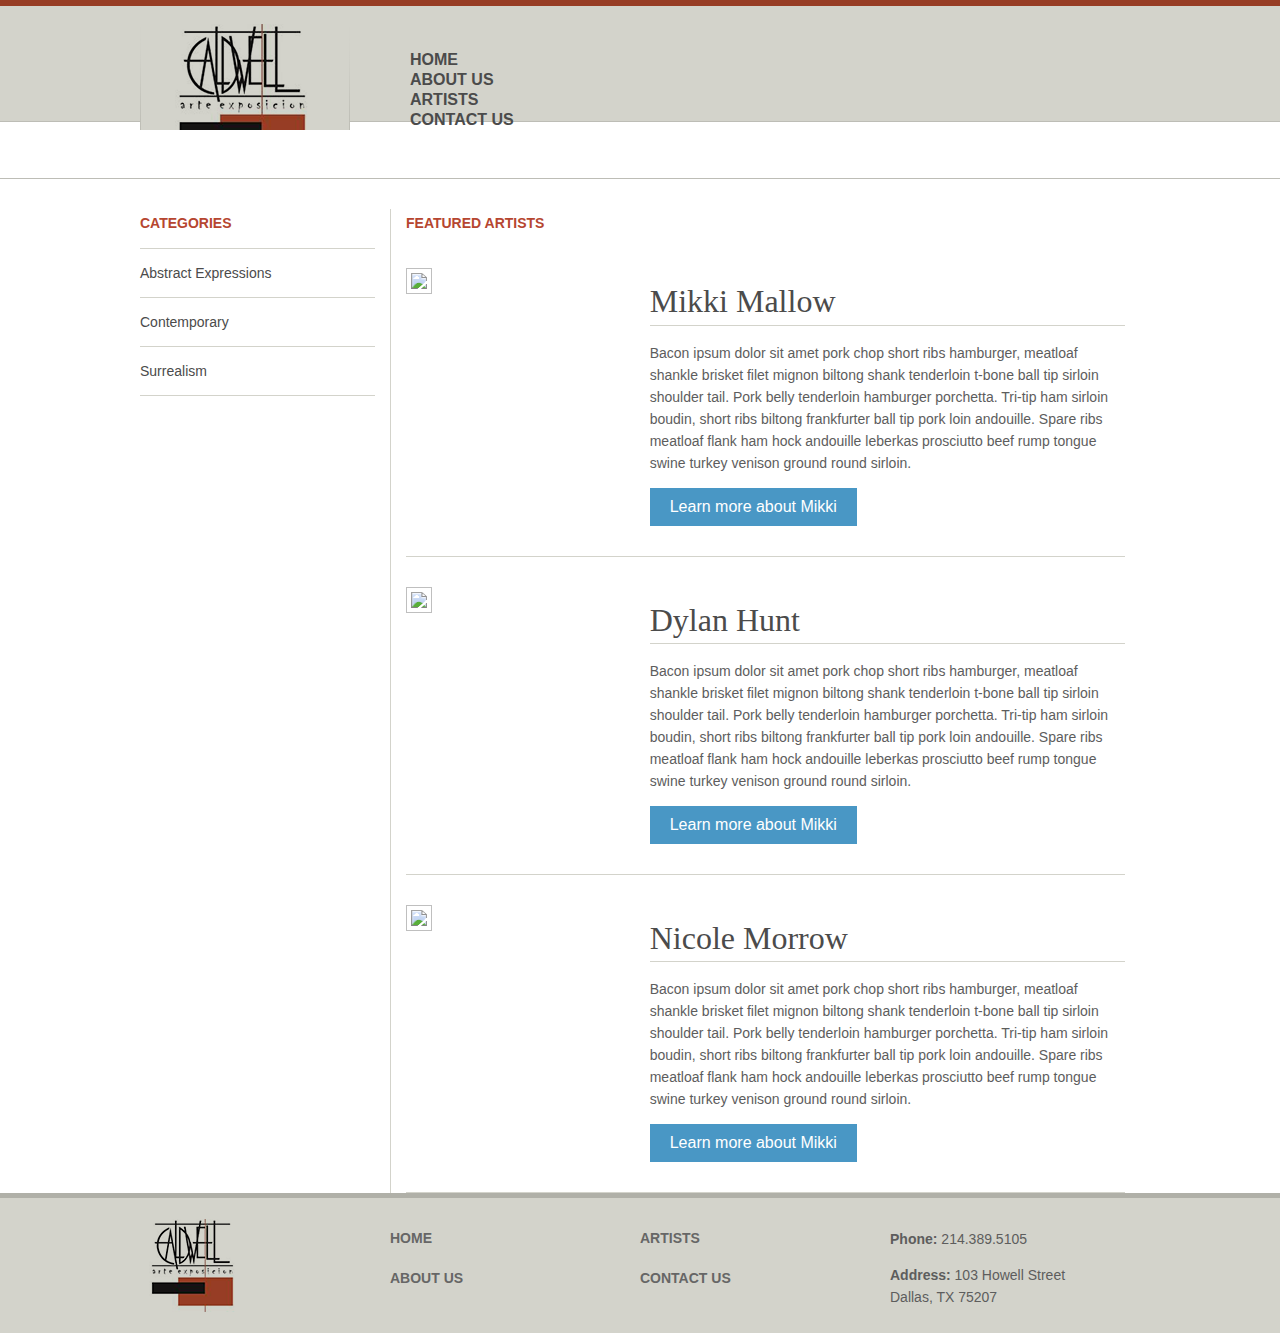
==== index.html @ 2b681919 "first commit; commit includes components from foundation 5" ====
<!DOCTYPE html>
<!--[if lt IE 7]> <html class="ie ie6" dir="ltr" lang="en-US"> <![endif]-->
<!--[if IE 7]>    <html class="ie ie7" dir="ltr" lang="en-US"> <![endif]-->
<!--[if IE 8]>    <html class="ie ie8" dir="ltr" lang="en-US"> <![endif]-->
<!--[if IE 9]>    <html class="ie ie9" dir="ltr" lang="en-US"> <![endif]-->
<!--[if IE 10]>   <html class="ie ie10" dir="ltr" lang="en-US"> <![endif]-->
<!--[if !IE]> --> <html dir="ltr" lang="en-US"> <![endif]-->
<head>
		
		<title>			
			Caldwell Arte Exposicion
		</title> 
		<meta http-equiv="Content-Type" content="text/html; charset=utf-8" />		
		
		
	    <meta name="description" content="" />
		<meta name="keywords" content="" />
				
		<meta name="author" content="Juliano Moreira Dasilva" />		
		<meta name="viewport" content="width=device-width, initial-scale=1, maximum-scale=1">								
		<link rel="shortcut icon" type="image/ico" href="favicon.ico" />		

		<link rel="stylesheet" type="text/css" href="assets/css/foundation.min.css" />
		<link rel="stylesheet" type="text/css" href="assets/css/master.css" />
		<link rel="stylesheet" href="assets/css/responsive-nav.css">
		

		<!-- scripts (if possible place these scripts at the bottom) -->
		<!--[if lte IE 8]>
			<script src="/assets/js/respond.min.js"></script>		
		<![endif]-->
		<!--[if lt IE 9]>
		<script src="http://html5shim.googlecode.com/svn/trunk/html5.js"></script>
		<![endif]-->
		
		<!--[if gte IE 9]>
		  <style type="text/css">
		    .gradient {
		       filter: none;
		    }
		  </style>
		<![endif]-->	
		<!--[if IE]>
			<link rel="stylesheet" type="text/css" href="/assets/css/ie.css" />
		<![endif]-->
		
		<!-- <script src="http://ajax.googleapis.com/ajax/libs/jquery/1.7.1/jquery.min.js"></script>					 -->
		<script src="/assets/js/jquery.fittext.js"></script>				

		<script type="text/javascript" src="//use.typekit.net/nig3ajt.js"></script>
		<script type="text/javascript">try{Typekit.load();}catch(e){}</script>
</head>

<body class="home two-col">	

<div class="header">

	<nav>
		<h1 class="logo">
			<a href="#">
				<img src="assets/images/logo.png" />
			</a>
		</h1>
		<ul class="navigation group">
			<li><a href="">Home</a></li>
			<li><a href="">About us</a></li>
			<li><a href="">Artists</a></li>
			<li><a href="">Contact Us</a></li>				
		</ul>
	</nav>
</div>
	
<div class="container">

<div class="row">

	<div class="large-3 columns left-col">
		<h3 class="section-title">categories</h3>
		<ul class="category">
			<li><a href="">Abstract Expressions</a></li>
			<li><a href="">Contemporary</a></li>
			<li><a href="">Surrealism</a></li>			
		</ul>
	</div> <!-- end left col -->

	<div class="large-9 columns right-col">
		<h3 class="section-title">Featured Artists</h3>

		<div class="artist-excerpt group">
			<div class="artist-photo">
				<img src="http://devcaldwellartimages.blob.core.windows.net/mikkimallow/ProfileImage/Mikki%20Mallow/profile_.jpg" />
			</div>
			<div class="copy">
				<h3>Mikki Mallow</h3>
				<p>Bacon ipsum dolor sit amet pork chop short ribs hamburger, meatloaf shankle brisket filet mignon biltong shank tenderloin t-bone ball tip sirloin shoulder tail. Pork belly tenderloin hamburger porchetta. Tri-tip ham sirloin boudin, short ribs biltong frankfurter ball tip pork loin andouille. Spare ribs meatloaf flank ham hock andouille leberkas prosciutto beef rump tongue swine turkey venison ground round sirloin.</p>
				<a href="#" class="button medium ">Learn more about Mikki</a>
			</div>
		</div> <!-- end artist excerpt -->

		<div class="artist-excerpt group">
			<div class="artist-photo">
				<img src="http://devcaldwellartimages.blob.core.windows.net/dylanhunt/ProfileImage/Dylan%20Hunt/profile_.jpg" />
			</div>
			<div class="copy">
				<h3>Dylan Hunt</h3>
				<p>Bacon ipsum dolor sit amet pork chop short ribs hamburger, meatloaf shankle brisket filet mignon biltong shank tenderloin t-bone ball tip sirloin shoulder tail. Pork belly tenderloin hamburger porchetta. Tri-tip ham sirloin boudin, short ribs biltong frankfurter ball tip pork loin andouille. Spare ribs meatloaf flank ham hock andouille leberkas prosciutto beef rump tongue swine turkey venison ground round sirloin.</p>
				<a href="#" class="button medium">Learn more about Mikki</a>
			</div>
		</div> <!-- end artist excerpt -->

		<div class="artist-excerpt group">
			<div class="artist-photo">
				<img src="http://devcaldwellartimages.blob.core.windows.net/nicolemorrow/ProfileImage/Nicole%20Morrow/profile_.jpg" />
			</div>
			<div class="copy">
				<h3>Nicole Morrow</h3>
				<p>Bacon ipsum dolor sit amet pork chop short ribs hamburger, meatloaf shankle brisket filet mignon biltong shank tenderloin t-bone ball tip sirloin shoulder tail. Pork belly tenderloin hamburger porchetta. Tri-tip ham sirloin boudin, short ribs biltong frankfurter ball tip pork loin andouille. Spare ribs meatloaf flank ham hock andouille leberkas prosciutto beef rump tongue swine turkey venison ground round sirloin.</p>
				<a href="#" class="button medium">Learn more about Mikki</a>
			</div>
		</div> <!-- end artist excerpt -->

	</div> <!-- end right col -->

</div> <!-- end row -->


</div> <!-- end container  -->

<footer>
	<div class="footer">		
		<ul class="navigation group">
			<li class="large-3 columns">
				<h1 class="logo">
					<a href="#">
						<img src="assets/images/logo-footer.png" />
					</a>
				</h1>
			</li>
			<li class="large-3 columns">
				<a href="">Home</a> <br /><br />
				<a href="">About us</a>
			</li>
			<li class="large-3 columns">
				<a href="">Artists</a> <br /><br />
				<a href="">Contact Us</a>
			</li>
			<li class="large-3 columns">
				<p><strong>Phone:</strong> 214.389.5105</p>
				<p><strong>Address:</strong> 103 Howell Street <br /> Dallas, TX 75207</p>
			</li>
		</ul>
	</div>
</footer>

   	    	
<script src="/assets/js/jquery.flexslider.js"></script>				
<script src="/assets/js/picturefill.js"></script>
<script src="/assets/js/modernizr-latest.min.js"></script>					
<script src="/assets/js/responsive-nav.min.js"></script>

<script type="text/javascript">
  $(window).load(function() {
    $('#main-slider').flexslider({
      animation: 'slide',      
      controlNav: true,               
      directionNav: true,
      slideshow: true
    });    
  });
</script>

<script>
//var nav = responsiveNav(".nav-collapse");
var navigation = responsiveNav("#nav", {customToggle: "#toggle"});
</script>



	
</body>
</html>
---- assets/css/master.css ----
@charset "UTF-8";
/**
 * Master Stylesheet
 *
 * The first sentence of the long description starts here and continues on this
 * line for a while finally concluding here at the end of this paragraph.
 *
 * The long description is ideal for more detailed explanations and
 * documentation. It can include example HTML, URLs, or any other information
 * that is deemed necessary or useful.
 *
 * @tag This is a tag named 'tag'
 *
 * @todo This is a todo statement that describes an atomic task to be completed
 *   at a later date. It wraps after 80 characters and following lines are
 *   indented by 2 spaces.
 */
/* ==========================================================================
   Media Queries 
   ========================================================================== */
/* ==========================================================================
   Import base, form, typography and functions scss 
   ========================================================================== */
/*- ==========================================================================
  Reset
  ========================================================================== */
/* http://meyerweb.com/eric/tools/css/reset/ 
   v2.0 | 20110126
   License: none (public domain)
*/
html, body, div, span, applet, object, iframe,
h1, h2, h3, h4, h5, h6, p, blockquote, pre,
a, abbr, acronym, address, big, cite, code,
del, dfn, em, img, ins, kbd, q, s, samp,
small, strike, strong, sub, sup, tt, var,
b, u, i, center,
dl, dt, dd, ol, ul, li,
fieldset, form, label, legend,
table, caption, tbody, tfoot, thead, tr, th, td,
article, aside, canvas, details, embed,
figure, figcaption, footer, header, hgroup,
menu, nav, output, ruby, section, summary,
time, mark, audio, video {
  margin: 0;
  padding: 0;
  border: 0;
  font-size: 100%;
  font: inherit;
  vertical-align: baseline;
  direction: ltr; }

/* HTML5 display-role reset for older browsers */
article, aside, details, figcaption, figure,
footer, header, hgroup, menu, nav, section {
  display: block; }

body {
  line-height: 1; }

ul {
  list-style: none; }

blockquote, q {
  quotes: none; }

blockquote:before, blockquote:after,
q:before, q:after {
  content: '';
  content: none; }

table {
  border-collapse: collapse;
  border-spacing: 0; }

/* Nicolas Gallagher's micro clearfix */
.group {
  *zoom: 1; }

.group:before, .group:after {
  content: " ";
  display: table; }

.group:after {
  clear: both; }

/*- ==========================================================================
  Base
  ========================================================================== */
*, *:before, *:after {
  -webkit-box-sizing: border-box;
  -moz-box-sizing: border-box;
  box-sizing: border-box; }

/* ==========================================================================
   Typefaces
   ========================================================================== */
/* ==========================================================================
   Typography - Sizes (h1, h2, h3, h4, h5)
   ========================================================================== */
h1, h2, h3, h4, h5, h6 {
  font-family: "adelle-sans", sans-serif;
  font-weight: bold;
  font-style: normal;
  color: #222222;
  text-rendering: optimizeLegibility;
  line-height: 1.1;
  margin-bottom: .5em;
  margin-top: .5em; }

h1 {
  font-size: 44px; }

h2 {
  font-size: 37px; }

h3 {
  font-size: 27px; }

h4 {
  font-size: 23px; }

h5 {
  font-size: 16px; }

h6 {
  font-size: 14px; }

p {
  font-family: "adelle-sans", sans-serif;
  font-weight: normal;
  line-height: 22px;
  margin: 0 0 1em 0;
  color: #5d5d5d; }

/* Base Type Styles Using Modular Scale ---------------------- */
.no-rgba p {
  color: #5f5f5f; }

p.lead {
  font-size: 17.5px;
  line-height: 1.6;
  margin-bottom: 17px; }

aside p {
  font-size: 13px;
  line-height: 1.35;
  font-style: italic; }

h1 small, h2 small, h3 small, h4 small, h5 small, h6 small {
  font-size: 60%;
  color: #6f6f6f;
  line-height: 0; }

hr {
  border: solid #ddd;
  border-width: 1px 0 0;
  clear: both;
  margin: 22px 0 21px;
  height: 0; }

.subheader {
  line-height: 1.3;
  color: #6f6f6f;
  font-weight: 300;
  margin-bottom: 17px; }

em, i {
  font-style: italic;
  line-height: inherit; }

strong, b {
  font-weight: bold;
  line-height: inherit; }

small {
  font-size: 60%;
  line-height: inherit; }

code {
  font-weight: bold;
  background: transparent;
  color: #fdff36;
  font-family: monaco, monospace; }

/* Misc ---------------------- */
.left {
  float: left; }

.right {
  float: right; }

.text-left {
  text-align: left; }

.text-right {
  text-align: right; }

.text-center {
  text-align: center; }

.hide {
  display: none; }

.hide-override {
  display: none !important; }

.highlight {
  background: #ffff99; }

#googlemap img, object, embed {
  max-width: none; }

#map_canvas embed {
  max-width: none; }

#map_canvas img {
  max-width: none; }

#map_canvas object {
  max-width: none; }

/* Reset for strange margins by default on <figure> elements */
figure {
  margin: 0; }

img, embed, object, video {
  max-width: 100%; }

.line {
  margin: 1.5em 0;
  border-top: 1px solid #c6c6c6;
  display: block; }

/*- ==========================================================================
  Font Icons from @font-face to individual styles
  ========================================================================== */
@font-face {
  font-family: 'zocial';
  src: url("/assets/font-icons/zocial/zocial.eot?72406524");
  src: url("/assets/font-icons/zocial/zocial.eot?72406524#iefix") format("embedded-opentype"), url("/assets/font-icons/zocial/zocial.woff?72406524") format("woff"), url("/assets/font-icons/zocial/zocial.ttf?72406524") format("truetype"), url("/assets/font-icons/zocial/zocial.svg?72406524#zocial") format("svg");
  font-weight: normal;
  font-style: normal; }

/* Chrome hack: SVG is rendered more smooth in Windozze. 100% magic, uncomment if you need it. */
/* Note, that will break hinting! In other OS-es font will be not as sharp as it could be */
/*
@media screen and (-webkit-min-device-pixel-ratio:0) {
  @font-face {
    font-family: 'fontello';
    src: url('../font/fontello.svg?95305166#fontello') format('svg');
  }
}
*/
[class^="icon-"]:before,
[class*=" icon-"]:before {
  font-family: 'zocial';
  font-style: normal;
  font-weight: normal;
  speak: none;
  display: inline-block;
  text-decoration: inherit;
  width: 1em;
  margin-right: 0.2em;
  text-align: center;
  /* opacity .8 */
  /* For safety - reset parent styles, that can break glyph codes*/
  font-variant: normal;
  text-transform: none;
  /* fix buttons height, for twitter bootstrap */
  line-height: 1em;
  /* Animation center compensation - magrins should be symmetric */
  /* remove if not needed */
  margin-left: 0.2em;
  /* you can be more comfortable with increased icons size */
  /* font-size: 120%; */
  /* Uncomment for 3D effect */
  /* text-shadow: 1px 1px 1px rgba(127, 127, 127, 0.3); */ }

/* Zocial */
.icon-aim:before {
  content: '\22'; }

/* '&quot;' */
.icon-delicious:before {
  content: '\23'; }

/* '#' */
.icon-paypal:before {
  content: '\24'; }

/* '$' */
.icon-android:before {
  content: '\26'; }

/* '&amp;' */
.icon-smashmag:before {
  content: '\2a'; }

/* '*' */
.icon-plus:before {
  content: '\e801'; }

/* '' */
.icon-gplus:before {
  content: '\2b'; }

/* '+' */
.icon-minus:before {
  content: '\2d'; }

/* '-' */
.icon-calendar:before {
  content: '\2e'; }

/* '.' */
.icon-pinterest:before {
  content: '\31'; }

/* '1' */
.icon-w3c:before {
  content: '\33'; }

/* '3' */
.icon-foursquare:before {
  content: '\34'; }

/* '4' */
.icon-html5:before {
  content: '\35'; }

/* '5' */
.icon-ie:before {
  content: '\36'; }

/* '6' */
.icon-call:before {
  content: '\37'; }

/* '7' */
.icon-grooveshark:before {
  content: '\38'; }

/* '8' */
.icon-ninetyninedesigns:before {
  content: '\39'; }

/* '9' */
.icon-spotify:before {
  content: '\3d'; }

/* '=' */
.icon-appstore:before {
  content: '\41'; }

/* 'A' */
.icon-dribbble:before {
  content: '\44'; }

/* 'D' */
.icon-evernote:before {
  content: '\45'; }

/* 'E' */
.icon-flickr:before {
  content: '\46'; }

/* 'F' */
.icon-google:before {
  content: '\47'; }

/* 'G' */
.icon-instapaper:before {
  content: '\49'; }

/* 'I' */
.icon-klout:before {
  content: '\4b'; }

/* 'K' */
.icon-linkedin:before {
  content: '\4c'; }

/* 'L' */
.icon-meetup:before {
  content: '\4d'; }

/* 'M' */
.icon-disqus:before {
  content: '\51'; }

/* 'Q' */
.icon-rss:before {
  content: '\52'; }

/* 'R' */
.icon-skype:before {
  content: '\53'; }

/* 'S' */
.icon-twitter:before {
  content: '\54'; }

/* 'T' */
.icon-youtube:before {
  content: '\55'; }

/* 'U' */
.icon-vimeo:before {
  content: '\56'; }

/* 'V' */
.icon-windows:before {
  content: '\57'; }

/* 'W' */
.icon-yahoo:before {
  content: '\59'; }

/* 'Y' */
.icon-email:before {
  content: '\5d'; }

/* ']' */
.icon-macstore:before {
  content: '\5e'; }

/* '^' */
.icon-podcast:before {
  content: '\60'; }

/* '`' */
.icon-amazon:before {
  content: '\61'; }

/* 'a' */
.icon-cloudapp:before {
  content: '\63'; }

/* 'c' */
.icon-dropbox:before {
  content: '\64'; }

/* 'd' */
.icon-ebay:before {
  content: '\65'; }

/* 'e' */
.icon-facebook:before {
  content: '\66'; }

/* 'f' */
.icon-github:before {
  content: '\67'; }

/* 'g' */
.icon-googleplay:before {
  content: '\68'; }

/* 'h' */
.icon-itunes:before {
  content: '\69'; }

/* 'i' */
.icon-lastfm:before {
  content: '\6c'; }

/* 'l' */
.icon-gmail:before {
  content: '\6d'; }

/* 'm' */
.icon-pinboard:before {
  content: '\6e'; }

/* 'n' */
.icon-openid:before {
  content: '\6f'; }

/* 'o' */
.icon-quora:before {
  content: '\71'; }

/* 'q' */
.icon-tumblr:before {
  content: '\74'; }

/* 't' */
.icon-wordpress:before {
  content: '\77'; }

/* 'w' */
.icon-yelp:before {
  content: '\79'; }

/* 'y' */
.icon-eventbrite:before {
  content: '\7c'; }

/* '|' */
.icon-posterous:before {
  content: '\7e'; }

/* '~' */
.icon-stripe:before {
  content: '\a3'; }

/* '£' */
.icon-cart:before {
  content: '\c9'; }

/* 'É' */
.icon-print:before {
  content: '\d1'; }

/* 'Ñ' */
.icon-instagram:before {
  content: '\dc'; }

/* 'Ü' */
.icon-appnet:before {
  content: '\e1'; }

/* 'á' */
.icon-acrobat:before {
  content: '\e3'; }

/* 'ã' */
.icon-drupal:before {
  content: '\e4'; }

/* 'ä' */
.icon-buffer:before {
  content: '\e5'; }

/* 'å' */
.icon-pocket:before {
  content: '\e7'; }

/* 'ç' */
.icon-bitbucket:before {
  content: '\e9'; }

/* 'é' */
.icon-up:before {
  content: '\2191'; }

/* '↑' */
.icon-right:before {
  content: '\2192'; }

/* '→' */
.icon-down:before {
  content: '\2193'; }

/* '↓' */
.icon-home:before {
  content: '\2302'; }

/* '⌂' */
.icon-home-1:before {
  content: '\e803'; }

/* '' */
.icon-pause:before {
  content: '\2389'; }

/* '⎉' */
.icon-fast-fw:before {
  content: '\23e9'; }

/* '⏩' */
.icon-fast-bw:before {
  content: '\23ea'; }

/* '⏪' */
.icon-to-end:before {
  content: '\23ed'; }

/* '⏭' */
.icon-to-start:before {
  content: '\23ee'; }

/* '⏮' */
.icon-stop:before {
  content: '\25aa'; }

/* '▪' */
.icon-up-dir:before {
  content: '\25b4'; }

/* '▴' */
.icon-play:before {
  content: '\25b6'; }

/* '▶' */
.icon-right-dir:before {
  content: '\25b8'; }

/* '▸' */
.icon-down-dir:before {
  content: '\25be'; }

/* '▾' */
.icon-left-dir:before {
  content: '\25c2'; }

/* '◂' */
.icon-cloud:before {
  content: '\2601'; }

/* '☁' */
.icon-umbrella:before {
  content: '\2602'; }

/* '☂' */
.icon-star:before {
  content: '\2605'; }

/* '★' */
.icon-star-empty:before {
  content: '\2606'; }

/* '☆' */
.icon-check:before {
  content: '\2611'; }

/* '☑' */
.icon-left-hand:before {
  content: '\261c'; }

/* '☜' */
.icon-up-hand:before {
  content: '\261d'; }

/* '☝' */
.icon-right-hand:before {
  content: '\261e'; }

/* '☞' */
.icon-down-hand:before {
  content: '\261f'; }

/* '☟' */
.icon-th-list:before {
  content: '\2630'; }

/* '☰' */
.icon-heart-empty:before {
  content: '\2661'; }

/* '♡' */
.icon-heart:before {
  content: '\2665'; }

/* '♥' */
.icon-music:before {
  content: '\266b'; }

/* '♫' */
.icon-th:before {
  content: '\268f'; }

/* '⚏' */
.icon-flag:before {
  content: '\2691'; }

/* '⚑' */
.icon-cog:before {
  content: '\2699'; }

/* '⚙' */
.icon-attention:before {
  content: '\26a0'; }

/* '⚠' */
.icon-flash:before {
  content: '\26a1'; }

/* '⚡' */
.icon-cog-alt:before {
  content: '\26ef'; }

/* '⛯' */
.icon-scissors:before {
  content: '\2702'; }

/* '✂' */
.icon-flight:before {
  content: '\2708'; }

/* '✈' */
.icon-mail:before {
  content: '\2709'; }

/* '✉' */
.icon-edit:before {
  content: '\270d'; }

/* '✍' */
.icon-pencil:before {
  content: '\270e'; }

/* '✎' */
.icon-ok:before {
  content: '\2713'; }

/* '✓' */
.icon-ok-circle:before {
  content: '\2714'; }

/* '✔' */
.icon-cancel:before {
  content: '\2715'; }

/* '✕' */
.icon-cancel-circle:before {
  content: '\2716'; }

/* '✖' */
.icon-asterisk:before {
  content: '\2731'; }

/* '✱' */
.icon-attention-circle:before {
  content: '\2757'; }

/* '❗' */
.icon-plus-circle:before {
  content: '\2795'; }

/* '➕' */
.icon-minus-circle:before {
  content: '\2796'; }

/* '➖' */
.icon-forward:before {
  content: '\27a6'; }

/* '➦' */
.icon-ccw:before {
  content: '\27f2'; }

/* '⟲' */
.icon-cw:before {
  content: '\27f3'; }

/* '⟳' */
.icon-resize-vertical:before {
  content: '\2b0c'; }

/* '⬌' */
.icon-resize-horizontal:before {
  content: '\2b0d'; }

/* '⬍' */
.icon-eject:before {
  content: '\2ecf'; }

/* '⻏' */
.icon-star-half:before {
  content: '\e701'; }

/* '' */
.icon-ok-circle2:before {
  content: '\e702'; }

/* '' */
.icon-cancel-circle2:before {
  content: '\e703'; }

/* '' */
.icon-help-circle:before {
  content: '\e704'; }

/* '' */
.icon-info-circle:before {
  content: '\e705'; }

/* '' */
.icon-th-large:before {
  content: '\e708'; }

/* '' */
.icon-eye:before {
  content: '\e70a'; }

/* '' */
.icon-eye-off:before {
  content: '\e70b'; }

/* '' */
.icon-tag:before {
  content: '\e70c'; }

/* '' */
.icon-tags:before {
  content: '\e70d'; }

/* '' */
.icon-camera-alt:before {
  content: '\e70f'; }

/* '' */
.icon-export:before {
  content: '\e715'; }

/* '' */
.icon-print-1:before {
  content: '\e716'; }

/* '' */
.icon-retweet:before {
  content: '\e717'; }

/* '' */
.icon-comment:before {
  content: '\e718'; }

/* '' */
.icon-chat:before {
  content: '\e720'; }

/* '' */
.icon-location:before {
  content: '\e724'; }

/* '' */
.icon-trash:before {
  content: '\e729'; }

/* '' */
.icon-basket:before {
  content: '\e73d'; }

/* '' */
.icon-login:before {
  content: '\e740'; }

/* '' */
.icon-logout:before {
  content: '\e741'; }

/* '' */
.icon-resize-full:before {
  content: '\e744'; }

/* '' */
.icon-resize-small:before {
  content: '\e746'; }

/* '' */
.icon-zoom-in:before {
  content: '\e750'; }

/* '' */
.icon-zoom-out:before {
  content: '\e751'; }

/* '' */
.icon-down-circle2:before {
  content: '\e758'; }

/* '' */
.icon-up-circle2:before {
  content: '\e75b'; }

/* '' */
.icon-down-open:before {
  content: '\e75c'; }

/* '' */
.icon-left-open:before {
  content: '\e75d'; }

/* '' */
.icon-right-open:before {
  content: '\e75e'; }

/* '' */
.icon-up-open:before {
  content: '\e75f'; }

/* '' */
.icon-arrows-cw:before {
  content: '\e760'; }

/* '' */
.icon-play-circle2:before {
  content: '\e761'; }

/* '' */
.icon-to-end-alt:before {
  content: '\e762'; }

/* '' */
.icon-to-start-alt:before {
  content: '\e763'; }

/* '' */
.icon-inbox:before {
  content: '\e777'; }

/* '' */
.icon-font:before {
  content: '\e779'; }

/* '' */
.icon-bold:before {
  content: '\e77a'; }

/* '' */
.icon-italic:before {
  content: '\e77b'; }

/* '' */
.icon-text-height:before {
  content: '\e77c'; }

/* '' */
.icon-text-width:before {
  content: '\e77d'; }

/* '' */
.icon-align-left:before {
  content: '\e77e'; }

/* '' */
.icon-align-center:before {
  content: '\e77f'; }

/* '' */
.icon-align-right:before {
  content: '\e780'; }

/* '' */
.icon-align-justify:before {
  content: '\e781'; }

/* '' */
.icon-list:before {
  content: '\e782'; }

/* '' */
.icon-indent-left:before {
  content: '\e783'; }

/* '' */
.icon-indent-right:before {
  content: '\e784'; }

/* '' */
.icon-off:before {
  content: '\e78e'; }

/* '' */
.icon-road:before {
  content: '\e78f'; }

/* '' */
.icon-list-alt:before {
  content: '\e790'; }

/* '' */
.icon-qrcode:before {
  content: '\e791'; }

/* '' */
.icon-barcode:before {
  content: '\e792'; }

/* '' */
.icon-ajust:before {
  content: '\e793'; }

/* '' */
.icon-tint:before {
  content: '\e794'; }

/* '' */
.icon-magnet:before {
  content: '\e7a1'; }

/* '' */
.icon-aboveground-rail:before {
  content: '\e800'; }

/* '' */
.icon-airport:before {
  content: '\e802'; }

/* '' */
.icon-bicycle:before {
  content: '\e80a'; }

/* '' */
.icon-cafe:before {
  content: '\e80c'; }

/* '' */
.icon-hospital:before {
  content: '\e821'; }

/* '' */
.icon-post:before {
  content: '\e82c'; }

/* '' */
.icon-swimming:before {
  content: '\e838'; }

/* '' */
.icon-move:before {
  content: '\f047'; }

/* '' */
.icon-link-ext:before {
  content: '\f08e'; }

/* '' */
.icon-check-empty:before {
  content: '\f096'; }

/* '' */
.icon-bookmark-empty:before {
  content: '\f097'; }

/* '' */
.icon-phone-squared:before {
  content: '\f098'; }

/* '' */
.icon-rss-1:before {
  content: '\f09e'; }

/* '' */
.icon-hdd:before {
  content: '\f0a0'; }

/* '' */
.icon-certificate:before {
  content: '\f0a3'; }

/* '' */
.icon-left-circled:before {
  content: '\f0a8'; }

/* '' */
.icon-right-circled:before {
  content: '\f0a9'; }

/* '' */
.icon-up-circled:before {
  content: '\f0aa'; }

/* '' */
.icon-down-circled:before {
  content: '\f0ab'; }

/* '' */
.icon-tasks:before {
  content: '\f0ae'; }

/* '' */
.icon-filter:before {
  content: '\f0b0'; }

/* '' */
.icon-resize-full-alt:before {
  content: '\f0b2'; }

/* '' */
.icon-beaker:before {
  content: '\f0c3'; }

/* '' */
.icon-docs:before {
  content: '\f0c5'; }

/* '' */
.icon-menu:before {
  content: '\f0c9'; }

/* '' */
.icon-list-bullet:before {
  content: '\f0ca'; }

/* '' */
.icon-list-numbered:before {
  content: '\f0cb'; }

/* '' */
.icon-strike:before {
  content: '\f0cc'; }

/* '' */
.icon-underline:before {
  content: '\f0cd'; }

/* '' */
.icon-table:before {
  content: '\f0ce'; }

/* '' */
.icon-magic:before {
  content: '\f0d0'; }

/* '' */
.icon-pinterest-circled:before {
  content: '\f0d2'; }

/* '' */
.icon-money:before {
  content: '\f0d6'; }

/* '' */
.icon-columns:before {
  content: '\f0db'; }

/* '' */
.icon-sort:before {
  content: '\f0dc'; }

/* '' */
.icon-sort-down:before {
  content: '\f0dd'; }

/* '' */
.icon-sort-up:before {
  content: '\f0de'; }

/* '' */
.icon-mail-alt:before {
  content: '\f0e0'; }

/* '' */
.icon-gauge:before {
  content: '\f0e4'; }

/* '' */
.icon-comment-empty:before {
  content: '\f0e5'; }

/* '' */
.icon-chat-empty:before {
  content: '\f0e6'; }

/* '' */
.icon-sitemap:before {
  content: '\f0e8'; }

/* '' */
.icon-lightbulb:before {
  content: '\f0eb'; }

/* '' */
.icon-exchange:before {
  content: '\f0ec'; }

/* '' */
.icon-download-cloud:before {
  content: '\f0ed'; }

/* '' */
.icon-upload-cloud:before {
  content: '\f0ee'; }

/* '' */
.icon-user-md:before {
  content: '\f0f0'; }

/* '' */
.icon-stethoscope:before {
  content: '\f0f1'; }

/* '' */
.icon-suitcase:before {
  content: '\f0f2'; }

/* '' */
.icon-bell-alt:before {
  content: '\f0f3'; }

/* '' */
.icon-coffee:before {
  content: '\f0f4'; }

/* '' */
.icon-food:before {
  content: '\f0f5'; }

/* '' */
.icon-doc-alt:before {
  content: '\f0f6'; }

/* '' */
.icon-building:before {
  content: '\f0f7'; }

/* '' */
.icon-hospital-1:before {
  content: '\f0f8'; }

/* '' */
.icon-ambulance:before {
  content: '\f0f9'; }

/* '' */
.icon-medkit:before {
  content: '\f0fa'; }

/* '' */
.icon-fighter-jet:before {
  content: '\f0fb'; }

/* '' */
.icon-beer:before {
  content: '\f0fc'; }

/* '' */
.icon-h-sigh:before {
  content: '\f0fd'; }

/* '' */
.icon-plus-squared:before {
  content: '\f0fe'; }

/* '' */
.icon-angle-double-left:before {
  content: '\f100'; }

/* '' */
.icon-angle-double-right:before {
  content: '\f101'; }

/* '' */
.icon-angle-double-up:before {
  content: '\f102'; }

/* '' */
.icon-angle-double-down:before {
  content: '\f103'; }

/* '' */
.icon-angle-left:before {
  content: '\f104'; }

/* '' */
.icon-angle-right:before {
  content: '\f105'; }

/* '' */
.icon-angle-up:before {
  content: '\f106'; }

/* '' */
.icon-angle-down:before {
  content: '\f107'; }

/* '' */
.icon-desktop:before {
  content: '\f108'; }

/* '' */
.icon-laptop:before {
  content: '\f109'; }

/* '' */
.icon-tablet:before {
  content: '\f10a'; }

/* '' */
.icon-mobile:before {
  content: '\f10b'; }

/* '' */
.icon-circle-empty:before {
  content: '\f10c'; }

/* '' */
.icon-quote-left:before {
  content: '\f10d'; }

/* '' */
.icon-quote-right:before {
  content: '\f10e'; }

/* '' */
.icon-spinner:before {
  content: '\f110'; }

/* '' */
.icon-circle:before {
  content: '\f111'; }

/* '' */
.icon-reply:before {
  content: '\f112'; }

/* '' */
.icon-folder-empty:before {
  content: '\f114'; }

/* '' */
.icon-folder-open-empty:before {
  content: '\f115'; }

/* '' */
.icon-facebook-squared:before {
  content: '\f308'; }

/* '' */
.icon-instagram-1:before {
  content: '\f31e'; }

/* '' */
.icon-instagram-filled:before {
  content: '\f31f'; }

/* '' */
.icon-picture:before {
  content: '🌄'; }

/* '\1f304' */
.icon-globe:before {
  content: '🌎'; }

/* '\1f30e' */
.icon-leaf:before {
  content: '🍂'; }

/* '\1f342' */
.icon-lemon:before {
  content: '🍋'; }

/* '\1f34b' */
.icon-gift:before {
  content: '🎁'; }

/* '\1f381' */
.icon-videocam:before {
  content: '🎥'; }

/* '\1f3a5' */
.icon-headphones:before {
  content: '🎧'; }

/* '\1f3a7' */
.icon-video:before {
  content: '🎬'; }

/* '\1f3ac' */
.icon-target:before {
  content: '🎯'; }

/* '\1f3af' */
.icon-award:before {
  content: '🏉'; }

/* '\1f3c9' */
.icon-thumbs-up:before {
  content: '👍'; }

/* '\1f44d' */
.icon-thumbs-down:before {
  content: '👎'; }

/* '\1f44e' */
.icon-user:before {
  content: '👤'; }

/* '\1f464' */
.icon-users:before {
  content: '👥'; }

/* '\1f465' */
.icon-credit-card:before {
  content: '💳'; }

/* '\1f4b3' */
.icon-briefcase:before {
  content: '💼'; }

/* '\1f4bc' */
.icon-floppy:before {
  content: '💾'; }

/* '\1f4be' */
.icon-folder:before {
  content: '📁'; }

/* '\1f4c1' */
.icon-folder-open:before {
  content: '📂'; }

/* '\1f4c2' */
.icon-doc:before {
  content: '📄'; }

/* '\1f4c4' */
.icon-calendar-1:before {
  content: '📅'; }

/* '\1f4c5' */
.icon-chart-bar:before {
  content: '📊'; }

/* '\1f4ca' */
.icon-pin:before {
  content: '📌'; }

/* '\1f4cc' */
.icon-attach:before {
  content: '📎'; }

/* '\1f4ce' */
.icon-book:before {
  content: '📕'; }

/* '\1f4d5' */
.icon-phone:before {
  content: '📞'; }

/* '\1f4de' */
.icon-megaphone:before {
  content: '📣'; }

/* '\1f4e3' */
.icon-upload:before {
  content: '📤'; }

/* '\1f4e4' */
.icon-download:before {
  content: '📥'; }

/* '\1f4e5' */
.icon-signal:before {
  content: '📶'; }

/* '\1f4f6' */
.icon-camera:before {
  content: '📷'; }

/* '\1f4f7' */
.icon-shuffle:before {
  content: '🔀'; }

/* '\1f500' */
.icon-volume-off:before {
  content: '🔇'; }

/* '\1f507' */
.icon-volume-down:before {
  content: '🔉'; }

/* '\1f509' */
.icon-volume-up:before {
  content: '🔊'; }

/* '\1f50a' */
.icon-search:before {
  content: '🔍'; }

/* '\1f50d' */
.icon-key:before {
  content: '🔑'; }

/* '\1f511' */
.icon-lock:before {
  content: '🔒'; }

/* '\1f512' */
.icon-lock-open:before {
  content: '🔓'; }

/* '\1f513' */
.icon-bell:before {
  content: '🔔'; }

/* '\1f514' */
.icon-bookmark:before {
  content: '🔖'; }

/* '\1f516' */
.icon-link:before {
  content: '🔗'; }

/* '\1f517' */
.icon-fire:before {
  content: '🔥'; }

/* '\1f525' */
.icon-wrench:before {
  content: '🔧'; }

/* '\1f527' */
.icon-hammer:before {
  content: '🔨'; }

/* '\1f528' */
.icon-clock:before {
  content: '🕔'; }

/* '\1f554' */
.icon-truck:before {
  content: '🚚'; }

/* '\1f69a' */
.icon-block:before {
  content: '🚫'; }

/* '\1f6ab' */
/*- ==========================================================================
  CSS Functions
  ========================================================================== */
/* Calculate font-size, opacity, 
---------------------------------------------------------------------- */
/* Mixins (transition)
---------------------------------------------------------------------- */
/* Retiny Mixin
---------------------------------------------------------------------- */
.rounded {
  -moz-border-radius: 5px;
  -webkit-border-radius: 5px;
  border-radius: 5px; }

.roundedTop {
  -moz-border-top-left-radius: 5px;
  -webkit-border-top-left-radius: 5px;
  border-top-left-radius: 5px;
  -moz-border-top-right-radius: 5px;
  -webkit-border-top-right-radius: 5px;
  border-top-right-radius: 5px; }

/*
 * jQuery FlexSlider v2.0
 * http://www.woothemes.com/flexslider/
 *
 * Copyright 2012 WooThemes
 * Free to use under the GPLv2 license.
 * http://www.gnu.org/licenses/gpl-2.0.html
 *
 * Contributing author: Tyler Smith (@mbmufffin)
 */
/* Browser Resets */
.flex-container a:active,
.flexslider a:active,
.flex-container a:focus,
.flexslider a:focus {
  outline: none; }

.slides,
.flex-control-nav,
.flex-direction-nav {
  margin: 0;
  padding: 0;
  list-style: none; }

/* FlexSlider Necessary Styles
*********************************/
.flexslider {
  margin: 0;
  padding: 0; }

.flexslider .slides > li {
  display: none;
  -webkit-backface-visibility: hidden; }

/* Hide the slides before the JS is loaded. Avoids image jumping */
.flexslider .slides img {
  width: 100%;
  display: block; }

.flex-pauseplay span {
  text-transform: capitalize; }

/* Clearfix for the .slides element */
.slides:after {
  content: ".";
  display: block;
  clear: both;
  visibility: hidden;
  line-height: 0;
  height: 0; }

html[xmlns] .slides {
  display: block; }

* html .slides {
  height: 1%; }

/* No JavaScript Fallback */
/* If you are not using another script, such as Modernizr, make sure you
 * include js that eliminates this class on page load */
.no-js .slides > li:first-child {
  display: block; }

/* FlexSlider Default Theme
*********************************/
.flexslider {
  margin: 0 0 60px;
  background: #fff;
  border: 4px solid #fff;
  position: relative;
  -webkit-border-radius: 4px;
  -moz-border-radius: 4px;
  -o-border-radius: 4px;
  border-radius: 4px;
  box-shadow: 0 1px 4px rgba(0, 0, 0, 0.2);
  -webkit-box-shadow: 0 1px 4px rgba(0, 0, 0, 0.2);
  -moz-box-shadow: 0 1px 4px rgba(0, 0, 0, 0.2);
  -o-box-shadow: 0 1px 4px rgba(0, 0, 0, 0.2);
  zoom: 1; }

.flex-viewport {
  max-height: 2000px;
  -webkit-transition: all 1s ease;
  -moz-transition: all 1s ease;
  transition: all 1s ease; }

.loading .flex-viewport {
  max-height: 300px; }

.flexslider .slides {
  zoom: 1; }

.carousel li {
  margin-right: 5px; }

/* Direction Nav */
.flex-direction-nav {
  *height: 0; }

.flex-direction-nav a {
  width: 35px;
  height: 49px;
  margin: -20px 0 0;
  display: block;
  background: url(/assets/images/bg_direction_nav2.png) no-repeat 0 0;
  position: absolute;
  top: 50%;
  z-index: 10;
  cursor: pointer;
  text-indent: -9999px;
  opacity: 0;
  -webkit-transition: all .3s ease; }

.flex-direction-nav .flex-next {
  background-position: 100% 0;
  right: -36px; }

.flex-direction-nav .flex-prev {
  left: -36px; }

.flexslider:hover .flex-next {
  opacity: 0.8;
  right: 5px; }

.flexslider:hover .flex-prev {
  opacity: 0.8;
  left: 5px; }

.flexslider:hover .flex-next:hover, .flexslider:hover .flex-prev:hover {
  opacity: 1; }

.flex-direction-nav .flex-disabled {
  opacity: 0.3 !important;
  filter: alpha(opacity=30);
  cursor: default; }

/* Control Nav */
.flex-control-nav {
  width: 100%;
  position: absolute;
  bottom: -40px;
  text-align: center; }

.flex-control-nav li {
  margin: 0 6px;
  display: inline-block;
  zoom: 1;
  *display: inline; }

.flex-control-paging li a {
  width: 11px;
  height: 11px;
  display: block;
  background: #666;
  background: rgba(0, 0, 0, 0.5);
  cursor: pointer;
  text-indent: -9999px;
  -webkit-border-radius: 20px;
  -moz-border-radius: 20px;
  -o-border-radius: 20px;
  border-radius: 20px;
  box-shadow: inset 0 0 3px rgba(0, 0, 0, 0.3); }

.flex-control-paging li a:hover {
  background: #333;
  background: rgba(0, 0, 0, 0.7); }

.flex-control-paging li a.flex-active {
  background: #000;
  background: rgba(0, 0, 0, 0.9);
  cursor: default; }

.flex-control-thumbs {
  margin: 5px 0 0;
  position: static;
  overflow: hidden; }

.flex-control-thumbs li {
  width: 25%;
  float: left;
  margin: 0; }

.flex-control-thumbs img {
  width: 100%;
  display: block;
  opacity: .7;
  cursor: pointer; }

.flex-control-thumbs img:hover {
  opacity: 1; }

.flex-control-thumbs .flex-active {
  opacity: 1;
  cursor: default; }

.flex-direction-nav .flex-prev {
  opacity: 1;
  left: 20px; }

.flex-direction-nav .flex-next {
  opacity: 1;
  right: 20px; }

@media screen and (max-width: 860px) {
  .flex-direction-nav .flex-prev {
    opacity: 1;
    left: 0; }

  .flex-direction-nav .flex-next {
    opacity: 1;
    right: 0; } }
/*- ==========================================================================
  Form Elements
  ========================================================================== */
input[type="text"], input[type="email"], input[type="tel"], textarea {
  width: 100%;
  line-height: 20px;
  height: 50px;
  padding: .5em;
  background-color: white;
  border: 1px solid rgba(0, 0, 0, 0.25);
  font-family: Helvetica;
  font-size: 1em;
  color: #666;
  -webkit-appearance: none;
  -moz-border-radius: 0px;
  -webkit-border-radius: 0px;
  border-radius: 0px;
  -moz-border-radius: 4px;
  -webkit-border-radius: 4px;
  border-radius: 4px; }

textarea {
  line-height: normal;
  height: auto; }

input[type="submit"] {
  border: 1px solid rgba(0, 0, 0, 0.5);
  padding: 9px 10px;
  margin: 1em 0;
  font-size: 1em;
  width: 100%;
  color: #fff;
  text-shadow: 0px 1px 0px #333;
  font-weight: bold;
  display: inline-block;
  line-height: 30px;
  -moz-border-radius: 5px;
  -webkit-border-radius: 5px;
  border-radius: 5px;
  -webkit-appearance: none; }

input[placeholder] {
  color: rgba(0, 0, 0, 0.5); }

input::-webkit-input-placeholder, textarea::-webkit-input-placeholder {
  color: rgba(0, 0, 0, 0.25); }

input::-webkit-input-placeholder {
  color: rgba(0, 0, 0, 0.75); }

input::-moz-placeholder {
  color: rgba(0, 0, 0, 0.75); }

input:-moz-placeholder {
  /* Older versions of Firefox */
  color: rgba(0, 0, 0, 0.75); }

input:-ms-input-placeholder {
  color: rgba(0, 0, 0, 0.75); }

/*- ==========================================================================
  Button 
  ========================================================================== */
.button {
  background-color: rgba(255, 255, 255, 0.25);
  padding: 15px;
  display: inline-block;
  margin: 0 auto;
  text-decoration: none;
  width: auto;
  color: #fff;
  -moz-border-radius: 4px;
  -webkit-border-radius: 4px;
  border-radius: 4px; }

/*- ==========================================================================
  CSS Animations
  ========================================================================== */
.portrait {
  -webkit-transform: translateY(-200px);
  -moz-transform: translateY(-200px); }

.portrait.active {
  -webkit-animation: fadein 1s .25s 1 forwards ease-in-out;
  -moz-animation: fadein 1s .25s 1 forwards ease-in-out;
  animation: fadein 1s .25s 1 forwards ease-in-out; }

.home .navigation-desktop ul {
  -webkit-transform: translateY(-200px);
  -moz-transform: translateY(-200px); }

.home .navigation-desktop.active ul {
  -webkit-animation: fadein 400ms .5s 1 forwards ease-in-out;
  -moz-animation: fadein 400ms .5s 1 forwards ease-in-out;
  animation: fadein 400ms .5s 1 forwards ease-in-out; }

@-webkit-keyframes fadein {
  0% {
    -webkit-transform: translateY(-200px);
    opacity: 0; }

  100% {
    -webkit-transform: translateY(0);
    opacity: 1; } }

@-moz-keyframes fadein {
  0% {
    -moz-transform: translateY(-200px);
    opacity: 0; }

  100% {
    -moz-transform: translateY(0);
    opacity: 1; } }

/* Styles for IE9 */
.ie .portrait,
.ie .home .navigation-desktop,
.ie .navigation-desktop,
.ie .title-desktop,
.ie body.home .title-mobile,
.ie .title-desktop,
.ie body.home .title-mobile,
.ie .portfolio {
  opacity: 1; }

/* ==========================================================================
   Style in General
   ========================================================================== */
/*- ==========================================================================
   styles
   ========================================================================== */
/* Color variables */
body {
  background: #fff;
  font-family: "ff-dagny-web-pro", sans-serif;
  font-weight: normal;
  font-style: normal;
  font-size: 14px;
  line-height: 20px;
  color: #4b4b4b;
  position: relative;
  -webkit-font-smoothing: antialiased; }

a img {
  border: none; }

a:link {
  font-weight: bold;
  color: #666666;
  text-decoration: underline; }

a:visited {
  font-weight: normal;
  color: #666666; }

a:hover {
  text-decoration: none; }

a:focus {
  color: #2795b6; }

.markee {
  background-color: #222222;
  padding: 0 1em; }

.header {
  background: transparent url(../images/header-bg.png) repeat-x top left;
  height: 179px; }
  .header nav {
    max-width: 62.5rem;
    margin: 0 auto;
    position: relative; }
    .header nav .logo {
      position: absolute;
      top: -8px;
      left: 0; }
    .header nav .navigation {
      padding: 50px 0 0 270px; }
      .header nav .navigation li {
        float: left;
        margin: 0 3em 0 0; }
        .header nav .navigation li a {
          font-family: "ff-dagny-web-pro", sans-serif;
          font-size: 16px;
          font-weight: bold;
          text-transform: uppercase;
          color: #4b4b4b;
          text-decoration: none; }

.container {
  padding: 30px 0 0 0; }

.left-col {
  height: 100%;
  padding-left: 0; }

.right-col {
  border-left: 1px solid #d3d3cb;
  min-height: 800px; }

.section-title {
  font-size: 14px;
  text-transform: uppercase;
  font-family: "ff-dagny-web-pro", sans-serif;
  color: #b64630; }

.category {
  padding: 10px 0 0 0; }
  .category li {
    border-top: 1px solid #d3d3cb; }
    .category li a {
      display: block;
      padding: 1em 0;
      text-decoration: none;
      font-weight: normal;
      color: #4b4b4b; }
    .category li:last-child {
      border-bottom: 1px solid #d3d3cb; }

.artist-excerpt {
  border-bottom: 1px solid #d3d3cb;
  padding: 30px 0 30px 0;
  margin: 0 0 0; }
  .artist-excerpt .artist-photo {
    width: 30%;
    float: left; }
    .artist-excerpt .artist-photo img {
      padding: 4px;
      background-color: #fff;
      border: 1px solid rgba(0, 0, 0, 0.25); }
  .artist-excerpt .copy {
    float: right;
    width: 70%;
    padding: 0 0 0 2em; }
    .artist-excerpt .copy h3 {
      font-family: "kepler-std-n4", "kepler-std", Cambria, Georgia, "Bitstream charter", "Century schoolbook 1", "Liberation serif", times, serif;
      font-size: 32px;
      color: #4b4b4b;
      font-weight: normal;
      border-bottom: 1px solid #d3d3cb;
      padding-bottom: 5px; }
    .artist-excerpt .copy .button {
      background-color: #4997c5;
      text-decoration: none;
      color: #fff;
      font-family: "ff-dagny-web-pro", sans-serif;
      border-radius: 0;
      padding: 10px 20px; }
  .artist-excerpt:first-child {
    padding: 0; }

footer {
  background-color: #d3d3cb;
  border-top: 5px solid #b0b0a8; }
  footer .footer {
    max-width: 62.5rem;
    margin: 0 auto;
    position: relative;
    height: 135px; }
    footer .footer .logo {
      margin: 0;
      padding: 10px 0 0 0; }
    footer .footer .navigation {
      padding: 0; }
      footer .footer .navigation li {
        padding: 30px 0 0 0; }
        footer .footer .navigation li a {
          text-decoration: none;
          text-transform: uppercase; }
        footer .footer .navigation li:first-child {
          padding: 0; }
---- assets/css/responsive-nav.css ----
/*! responsive-nav.js 1.0.23 by @viljamis */

.nav-collapse ul {
  margin: 0;
  padding: 0;
  width: 100%;
  display: block;
  list-style: none;
}

.nav-collapse li {
  width: 100%;
  display: block;
}

.js .nav-collapse {
  clip: rect(0 0 0 0);
  max-height: 0;
  position: absolute;
  display: block;
  overflow: hidden;
  zoom: 1;
}

.nav-collapse.opened {
  max-height: 9999px;
}

.nav-toggle {
  -webkit-tap-highlight-color: rgba(0,0,0,0);
  -webkit-touch-callout: none;
  -webkit-user-select: none;
  -moz-user-select: none;
  -ms-user-select: none;
  -o-user-select: none;
  user-select: none;
  border: 1px solid blue;
  background: transparent url(../images/icon-menu-@1x.png) top left no-repeat;
  text-indent: -99999px;
  overflow: hidden;
}

@media screen and (min-width: 40em) {
  .js .nav-collapse {
    position: relative;
  }
  .js .nav-collapse.closed {
    max-height: none;
  }
  .nav-toggle {
    display: none;
  }
}
---- assets/css/ie.css ----
.ie h1, .ie h2, .ie h3, .ie h4, .ie h5, .ie h6 {
  font-family: helvetica; }

.ie p {
  font-family: "Helvetica Neue", Helvetica, arial, freesans, "liberation sans", sans-serif !important; }
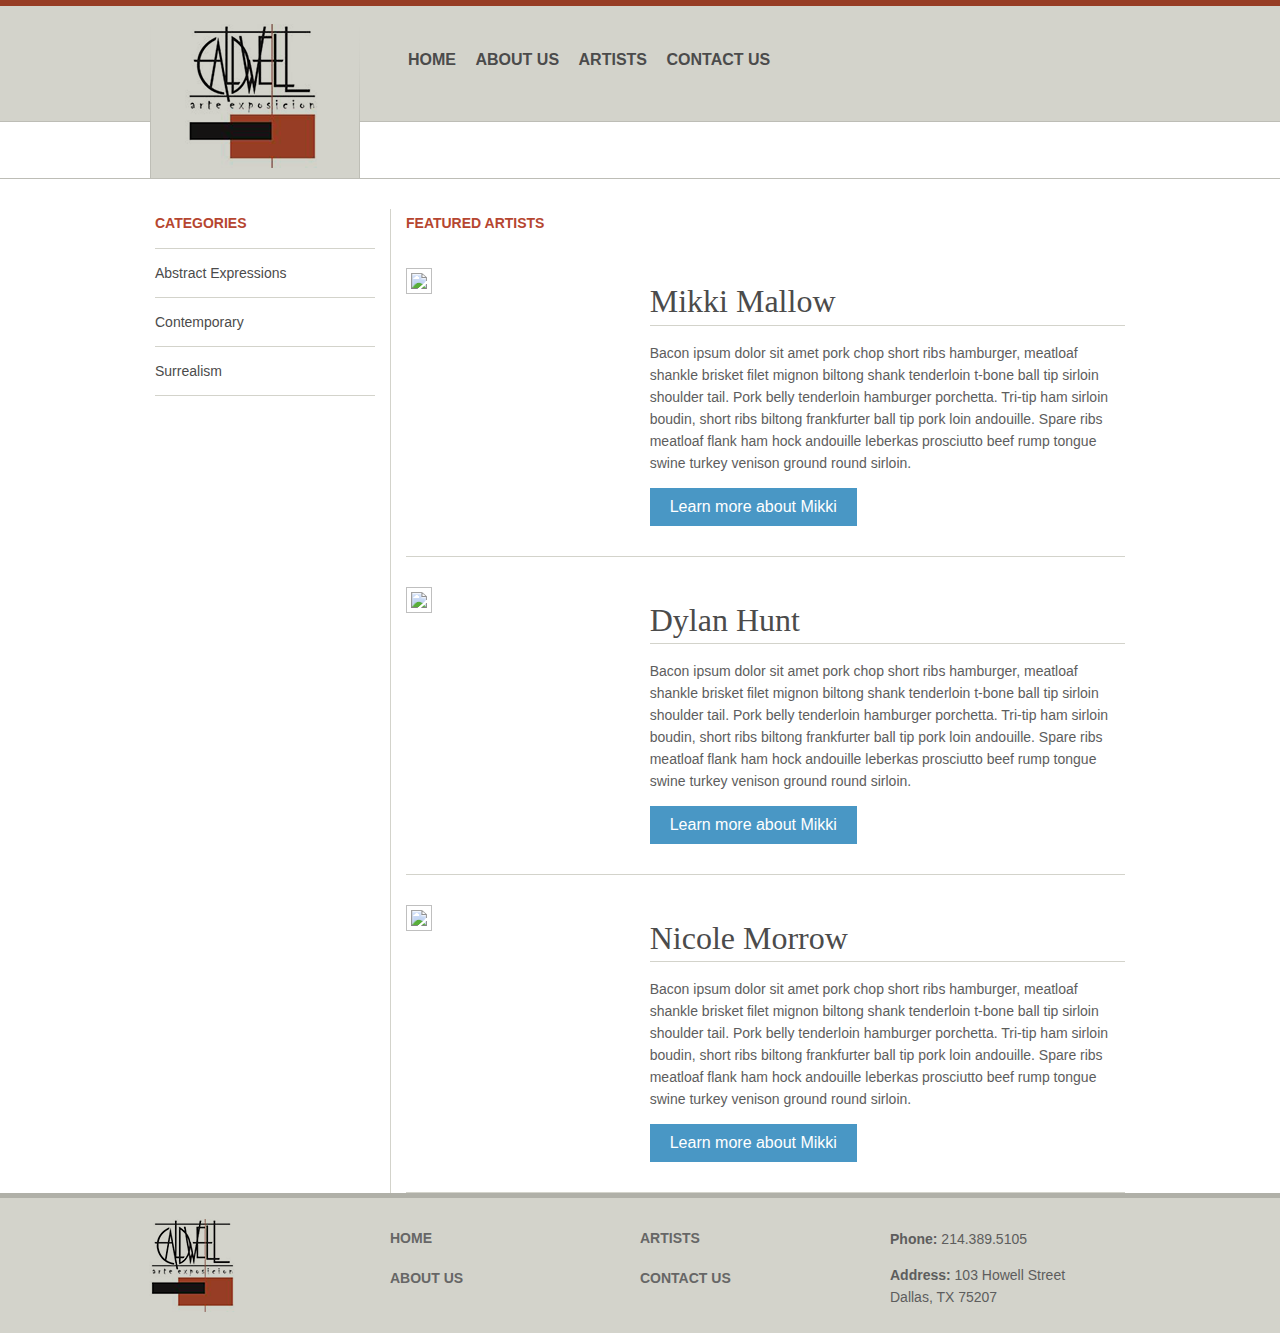
==== commit 3a6ef0a3: "implemented a responsive nav for mi" ====
--- a/index.html
+++ b/index.html
@@ -17,7 +17,7 @@
 	    <meta name="description" content="" />
 		<meta name="keywords" content="" />
 				
-		<meta name="author" content="Juliano Moreira Dasilva" />		
+		<meta name="author" content="" />		
 		<meta name="viewport" content="width=device-width, initial-scale=1, maximum-scale=1">								
 		<link rel="shortcut icon" type="image/ico" href="favicon.ico" />		
 
@@ -45,30 +45,54 @@
 			<link rel="stylesheet" type="text/css" href="/assets/css/ie.css" />
 		<![endif]-->
 		
-		<!-- <script src="http://ajax.googleapis.com/ajax/libs/jquery/1.7.1/jquery.min.js"></script>					 -->
-		<script src="/assets/js/jquery.fittext.js"></script>				
-
+		<!-- <script src="http://ajax.googleapis.com/ajax/libs/jquery/1.7.1/jquery.min.js"></script>					 -->		
+		<script src="http://ajax.googleapis.com/ajax/libs/jquery/1.7.1/jquery.min.js"></script>
 		<script type="text/javascript" src="//use.typekit.net/nig3ajt.js"></script>
 		<script type="text/javascript">try{Typekit.load();}catch(e){}</script>
 </head>
 
-<body class="home two-col">	
+<body class="home">	
 
 <div class="header">
 
 	<nav>
-		<h1 class="logo">
+		<h1 class="logo-desktop">
 			<a href="#">
 				<img src="assets/images/logo.png" />
 			</a>
 		</h1>
-		<ul class="navigation group">
+		<h1 class="logo-mobile">
+			<a href="#">
+				<img src="assets/images/logo-mobile.png" />
+			</a>
+		</h1>
+		<ul class="nav-desktop group">
 			<li><a href="">Home</a></li>
 			<li><a href="">About us</a></li>
 			<li><a href="">Artists</a></li>
 			<li><a href="">Contact Us</a></li>				
 		</ul>
 	</nav>
+	
+ 	<!-- Mobile Nav -->
+
+		<a href="#menu" id="toggle" class="menu">
+			<div class="bar bar1"></div>
+			<div class="bar bar2"></div>
+			<div class="bar bar3"></div>
+		</a>
+
+		<nav class="nav-mobile nav-collapse">			
+			<ul id="menu">
+			<li><a href="">Home</a></li>
+			<li><a href="">About us</a></li>
+			<li><a href="">Artists</a></li>
+			<li><a href="">Contact Us</a></li>				
+			</ul>
+		</nav>
+
+	<!-- Mobile Nav -->
+
 </div>
 	
 <div class="container">
@@ -154,25 +178,31 @@
 </footer>
 
    	    	
-<script src="/assets/js/jquery.flexslider.js"></script>				
-<script src="/assets/js/picturefill.js"></script>
-<script src="/assets/js/modernizr-latest.min.js"></script>					
-<script src="/assets/js/responsive-nav.min.js"></script>
-
-<script type="text/javascript">
-  $(window).load(function() {
-    $('#main-slider').flexslider({
-      animation: 'slide',      
-      controlNav: true,               
-      directionNav: true,
-      slideshow: true
-    });    
-  });
-</script>
+<script src="assets/js/jquery.flexslider.js"></script>				
+<script src="assets/js/picturefill.js"></script>
+<script src="assets/js/modernizr-latest.min.js"></script>					
+<script src="assets/js/responsive-nav.min.js"></script>
 
 <script>
 //var nav = responsiveNav(".nav-collapse");
-var navigation = responsiveNav("#nav", {customToggle: "#toggle"});
+//var navigation = responsiveNav("#nav", {customToggle: "#toggle"});
+
+var nav = responsiveNav(".nav-collapse", { // Selector
+  animate: true, // Boolean: Use CSS3 transitions, true or false
+  transition: 184, // Integer: Speed of the transition, in milliseconds
+  label: "Menu", // String: Label for the navigation toggle
+  insert: "before", // String: Insert the toggle before or after the navigation
+  customToggle: "#toggle", // Selector: Specify the ID of a custom toggle
+  closeOnNavClick: false, // Boolean: Close the navigation when one of the links are clicked
+  openPos: "relative", // String: Position of the opened nav, relative or static
+  navClass: "nav-collapse", // String: Default CSS class. If changed, you need to edit the CSS too!
+  navActiveClass: "js-nav-active", // String: Class that is added to  element when nav is active
+  jsClass: "js", // String: 'JS enabled' class which is added to  element
+  init: function(){}, // Function: Init callback
+  open: function(){}, // Function: Open callback
+  close: function(){} // Function: Close callback
+});
+
 </script>
 
 
--- a/assets/css/master.css
+++ b/assets/css/master.css
@@ -1874,6 +1874,11 @@
    styles
    ========================================================================== */
 /* Color variables */
+/*320px*/
+/*600px*/
+/*768px*/
+/*1024px*/
+/*1200px*/
 body {
   background: #fff;
   font-family: "ff-dagny-web-pro", sans-serif;
@@ -1914,39 +1919,112 @@
     max-width: 62.5rem;
     margin: 0 auto;
     position: relative; }
-    .header nav .logo {
+    .header nav .logo-mobile {
+      display: none; }
+    .header nav .logo-desktop {
       position: absolute;
       top: -8px;
-      left: 0; }
-    .header nav .navigation {
-      padding: 50px 0 0 270px; }
-      .header nav .navigation li {
+      left: 10px; }
+    .header nav .nav-desktop {
+      padding: 50px 0 0 260px; }
+      .header nav .nav-desktop li {
         float: left;
-        margin: 0 3em 0 0; }
-        .header nav .navigation li a {
+        margin: 0 .25em 0 0; }
+        .header nav .nav-desktop li a {
           font-family: "ff-dagny-web-pro", sans-serif;
           font-size: 16px;
           font-weight: bold;
           text-transform: uppercase;
           color: #4b4b4b;
-          text-decoration: none; }
+          text-decoration: none;
+          padding: .5em .5em;
+          border-radius: 5px; }
+        .header nav .nav-desktop li a:hover {
+          background-color: rgba(255, 255, 255, 0.4); }
+  @media screen and (max-width: 37.5em) {
+    .header {
+      height: 70px; }
+      .header nav .logo-desktop {
+        display: none; }
+      .header nav .logo-mobile {
+        display: block;
+        position: absolute;
+        top: -14px;
+        left: 10px; }
+      .header nav .nav-desktop {
+        display: none; }
+      .header .menu {
+        border: 3px solid #675d54;
+        margin: .5em;
+        width: 50px;
+        height: 42px;
+        display: block;
+        background-color: #998678;
+        position: absolute;
+        top: 10px;
+        right: 5px;
+        border-radius: 5px; }
+        .header .menu .bar {
+          width: 70%;
+          height: 4px;
+          background-color: #fff;
+          -moz-border-radius: 5px;
+          -webkit-border-radius: 5px;
+          border-radius: 5px;
+          margin: 0 auto; }
+        .header .menu .bar1 {
+          margin-top: 7px; }
+        .header .menu .bar2 {
+          margin-top: 5px; }
+        .header .menu .bar3 {
+          margin-top: 5px; }
+      .header .nav-collapse {
+        top: 70px;
+        z-index: 1; }
+        .header .nav-collapse ul {
+          margin: 0;
+          padding: 0;
+          width: 100%;
+          display: block;
+          list-style: none;
+          border-bottom: 1px solid #973d25;
+          background-color: #d3d3cb; }
+          .header .nav-collapse ul li {
+            padding: 1em;
+            border-top: 1px solid rgba(255, 255, 255, 0.5); }
+            .header .nav-collapse ul li a {
+              font-size: 16px; } }
 
 .container {
   padding: 30px 0 0 0; }
 
 .left-col {
-  height: 100%;
-  padding-left: 0; }
+  height: 100%; }
 
 .right-col {
   border-left: 1px solid #d3d3cb;
   min-height: 800px; }
+
+body.artists-page .right-col {
+  border: none; }
 
 .section-title {
   font-size: 14px;
   text-transform: uppercase;
   font-family: "ff-dagny-web-pro", sans-serif;
-  color: #b64630; }
+  color: #b64630;
+  padding: 0 0 20px 0; }
+
+.sub-section-title {
+  font-size: 14px;
+  text-transform: uppercase;
+  font-family: "ff-dagny-web-pro", sans-serif;
+  color: #b64630;
+  padding: 0 0 10px 0;
+  border-bottom: 1px solid #d3d3cb; }
+
+body.home .section-title {
+  padding: 0; }
 
 .category {
   padding: 10px 0 0 0; }
@@ -1993,6 +2071,28 @@
   .artist-excerpt:first-child {
     padding: 0; }
 
+/* Artist Page */
+body.artists-page .artist-photo img {
+  padding: 4px;
+  background-color: #fff;
+  border: 1px solid rgba(0, 0, 0, 0.25); }
+
+h3.artist-name {
+  font-family: "kepler-std-n4", "kepler-std", Cambria, Georgia, "Bitstream charter", "Century schoolbook 1", "Liberation serif", times, serif;
+  font-size: 32px;
+  color: #4b4b4b;
+  font-weight: normal;
+  border-bottom: 1px solid #d3d3cb;
+  padding-bottom: 5px; }
+
+.artist-art {
+  padding: 15px 0 30px 0; }
+  .artist-art .art img {
+    border: 5px solid rgba(0, 0, 0, 0.25); }
+  .artist-art h5 {
+    margin: .5em 0 0 0;
+    color: #4b4b4b; }
+
 footer {
   background-color: #d3d3cb;
   border-top: 5px solid #b0b0a8; }
@@ -2005,7 +2105,8 @@
       margin: 0;
       padding: 10px 0 0 0; }
     footer .footer .navigation {
-      padding: 0; }
+      padding: 0;
+      background-color: #d3d3cb; }
       footer .footer .navigation li {
         padding: 30px 0 0 0; }
         footer .footer .navigation li a {
@@ -2013,3 +2114,6 @@
           text-transform: uppercase; }
         footer .footer .navigation li:first-child {
           padding: 0; }
+      @media screen and (max-width: 64em) {
+        footer .footer .navigation {
+          padding: 0 1em; } }
